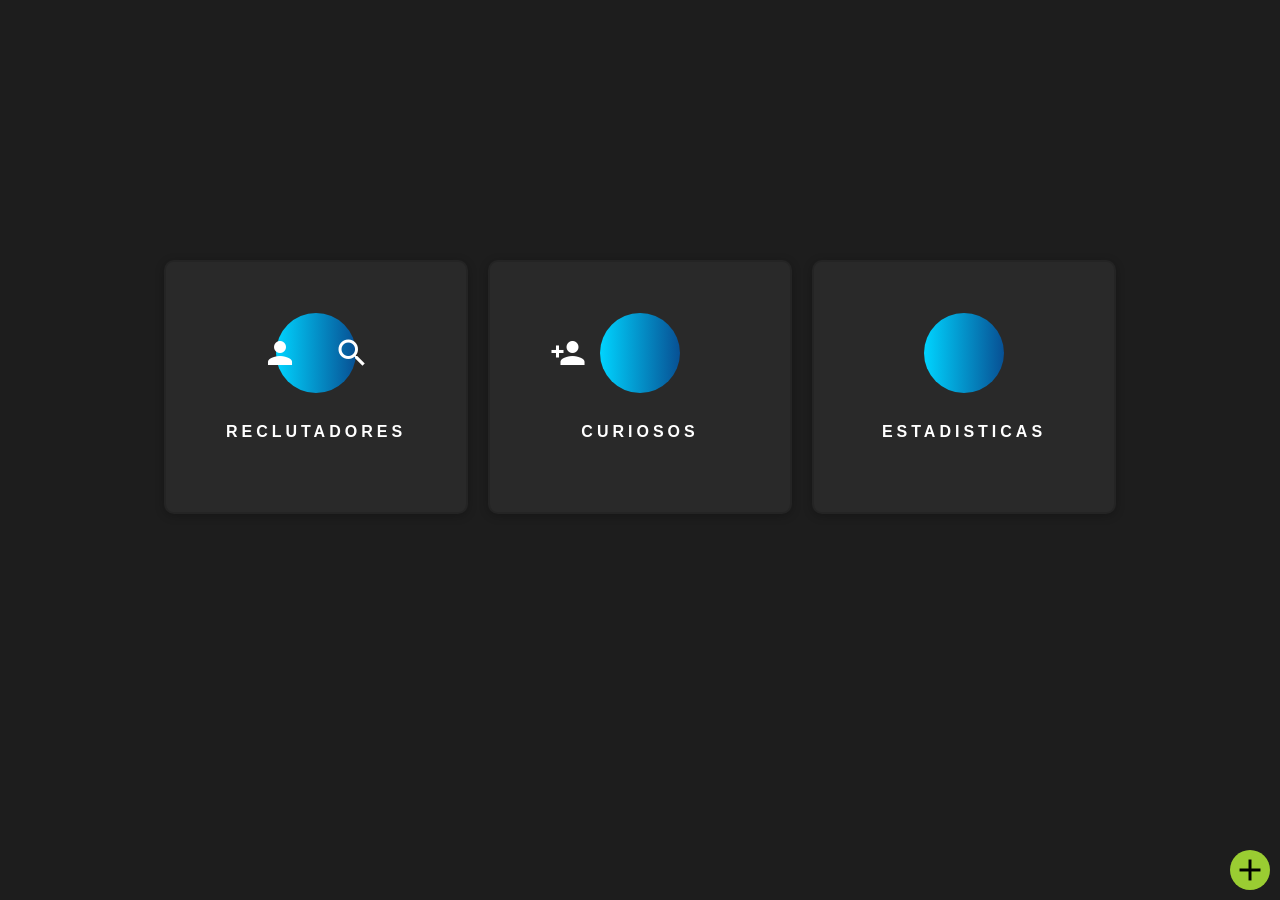
==== index.html @ c672e55d "sccs problems fixed" ====
<!DOCTYPE html>
<html lang="en">
<head>
  <meta charset="UTF-8">
  <meta http-equiv="X-UA-Compatible" content="IE=edge">
  <meta name="viewport" content="width=device-width, initial-scale=1.0">
  <title>Ricardo Yepez</title>
  <link href="assets/img/favicon.png" rel="icon" />
  <link href="https://fonts.googleapis.com/icon?family=Material+Icons" rel="stylesheet">
  <link href="assets/scss/style.css" rel="stylesheet">
  <link rel="stylesheet" href="https://maxcdn.bootstrapcdn.com/font-awesome/4.4.0/css/font-awesome.min.css">

</head>
<body>

<!-- about -->
<div class="about">
   <a class="bg_links social github icon" href="https://github.com/ricardoyepezz/" target="_blank">
      <i class="fa fa-github"></i>
   </a>
   <a class="bg_links social linkedin icon" href="https://www.linkedin.com/in/ricardoyepez/" target="_blank">
    <i class="fa fa-linkedin"></i>
   </a>
   <a class="bg_links material-icons md-36">add</a>
</div>
<!-- end about -->
   
   <div class="content">
      <!-- card -->
      <a href="recruiter.html" class="card">
         
            <div class="icon"><i class="material-icons md-36">person_search</i></div>
            <p class="title">Reclutadores</p>
            <p class="text">Click para ver una versión corta de mi perfil.</p>
         
      </a>
      <!-- end card -->
      <!-- card -->
      <a href="people.html" class="card">
         
            <div class="icon boxes"><i class="material-icons md-36">person_add_alt</i></div>
            <p class="title">Curiosos</p>
            <p class="text">Click para ver una versión completa de mi perfil.</p>
         
      </a>
      <!-- end card -->
      <!-- card -->
      <div class="card">
         
            <div class="icon"><i class="material-icons md-36">insights</i></div>
            <p class="title">Estadisticas</p>
            <p class="text">Algunos datos curiosos de mi búsqueda.</p>
         
      </div>
      <!-- end card -->
   

   
   </div>
</div>
</body>
</html>
---- assets/scss/style.css ----
body {
  width: 100vw;
  background-color: #1d1d1d;
  margin: 0;
  font-family: "Open Sans", sans-serif;
}

.about {
  position: fixed;
  z-index: 10;
  bottom: 10px;
  right: 10px;
  width: 40px;
  height: 40px;
  display: flex;
  justify-content: flex-end;
  align-items: flex-end;
  transition: all 0.2s ease;
}
.about .bg_links {
  width: 40px;
  height: 40px;
  border-radius: 100%;
  display: flex;
  justify-content: center;
  align-items: center;
  background-color: yellowgreen;
  border-radius: 100%;
  -webkit-backdrop-filter: blur(5px);
  backdrop-filter: blur(5px);
  position: absolute;
}
.about .social {
  opacity: 0;
  right: 0;
  bottom: 0;
}
.about .social .icon {
  width: 100%;
  height: 100%;
  background-size: 20px;
  background-repeat: no-repeat;
  background-position: center;
  background-color: transparent;
  display: flex;
  transition: all 0.2s ease;
  opacity: 0;
  border-radius: 100%;
}
.about .social.portfolio {
  transition: all 0.8s ease;
}
.about .social.github {
  transition: all 0.3s ease;
}
.about .social.linkedin {
  transition: all 0.8s ease;
}
.about:hover {
  width: 105px;
  height: 105px;
  transition: all 0.6s cubic-bezier(0.64, 0.01, 0.07, 1.65);
}
.about:hover .logo {
  opacity: 1;
  transition: all 0.6s ease;
}
.about:hover .social {
  opacity: 1;
}
.about:hover .social:hover {
  background-size: 28px;
}
.about:hover .social:hover .icon {
  background-size: 65%;
  opacity: 1;
}
.about:hover .social.github {
  bottom: 45%;
  right: 45%;
  background: linear-gradient(90deg, #00d4ff, #092f79);
  opacity: 1;
  transition: all 0.3s ease;
}
.about:hover .social.linkedin {
  bottom: 0;
  right: calc(100% - 40px);
  background: linear-gradient(90deg, #00d4ff, #092f79);
  opacity: 1;
  transition: all 0.3s ease;
}

.wrapper {
  width: 100vw;
  margin: 0 auto;
  height: 400px;
  background-color: #161616;
  display: flex;
  justify-content: center;
  align-items: center;
  position: relative;
  transition: all 0.3s ease;
}

@media screen and (max-width: 767px) {
  .wrapper {
    height: 700px;
  }
}
.content {
  max-width: 1024px;
  width: 100%;
  padding: 0 4%;
  padding-top: 250px;
  margin: 0 auto;
  display: flex;
  justify-content: center;
  align-items: center;
}

@media screen and (max-width: 767px) {
  .content {
    padding-top: 300px;
    flex-direction: column;
  }
}
a {
  text-decoration: none;
}

.card {
  width: 100%;
  max-width: 300px;
  min-width: 200px;
  height: 250px;
  background-color: #292929;
  margin: 10px;
  border-radius: 10px;
  box-shadow: 0px 2px 10px rgba(0, 0, 0, 0.24);
  border: 2px solid rgba(7, 7, 7, 0.12);
  font-size: 16px;
  transition: all 0.3s ease;
  position: relative;
  display: flex;
  justify-content: center;
  align-items: center;
  flex-direction: column;
  cursor: pointer;
  transition: all 0.3s ease;
}

.icon {
  margin: 0 auto;
  width: 100%;
  height: 80px;
  max-width: 80px;
  background: linear-gradient(90deg, #00d4ff 0%, #092f79 50%, rgba(0, 0, 0, 0.28) 60%);
  border-radius: 100%;
  display: flex;
  justify-content: center;
  align-items: center;
  color: white;
  transition: all 0.8s ease;
  background-position: 0px;
  background-size: 200px;
}

.material-icons.md-18 {
  font-size: 18px;
}
.material-icons.md-24 {
  font-size: 24px;
}
.material-icons.md-36 {
  font-size: 36px;
}
.material-icons.md-48 {
  font-size: 48px;
}

.card .title {
  width: 100%;
  margin: 0;
  text-align: center;
  margin-top: 30px;
  color: white;
  font-weight: 600;
  text-transform: uppercase;
  letter-spacing: 4px;
}
.card .text {
  width: 80%;
  margin: 0 auto;
  font-size: 13px;
  text-align: center;
  margin-top: 20px;
  color: white;
  font-weight: 200;
  letter-spacing: 2px;
  opacity: 0;
  max-height: 0;
  transition: all 0.3s ease;
}
.card:hover {
  height: 270px;
}
.card:hover .info {
  height: 90%;
}
.card:hover .text {
  transition: all 0.3s ease;
  opacity: 1;
  max-height: 40px;
}
.card:hover .icon {
  background-position: -120px;
  transition: all 0.3s ease;
}
.card:hover .icon i {
  background: linear-gradient(90deg, #00d4ff, #092f79);
  -webkit-background-clip: text;
  -webkit-text-fill-color: transparent;
  opacity: 1;
  transition: all 0.3s ease;
}

/*# sourceMappingURL=style.css.map *//*# sourceMappingURL=style.css.map */
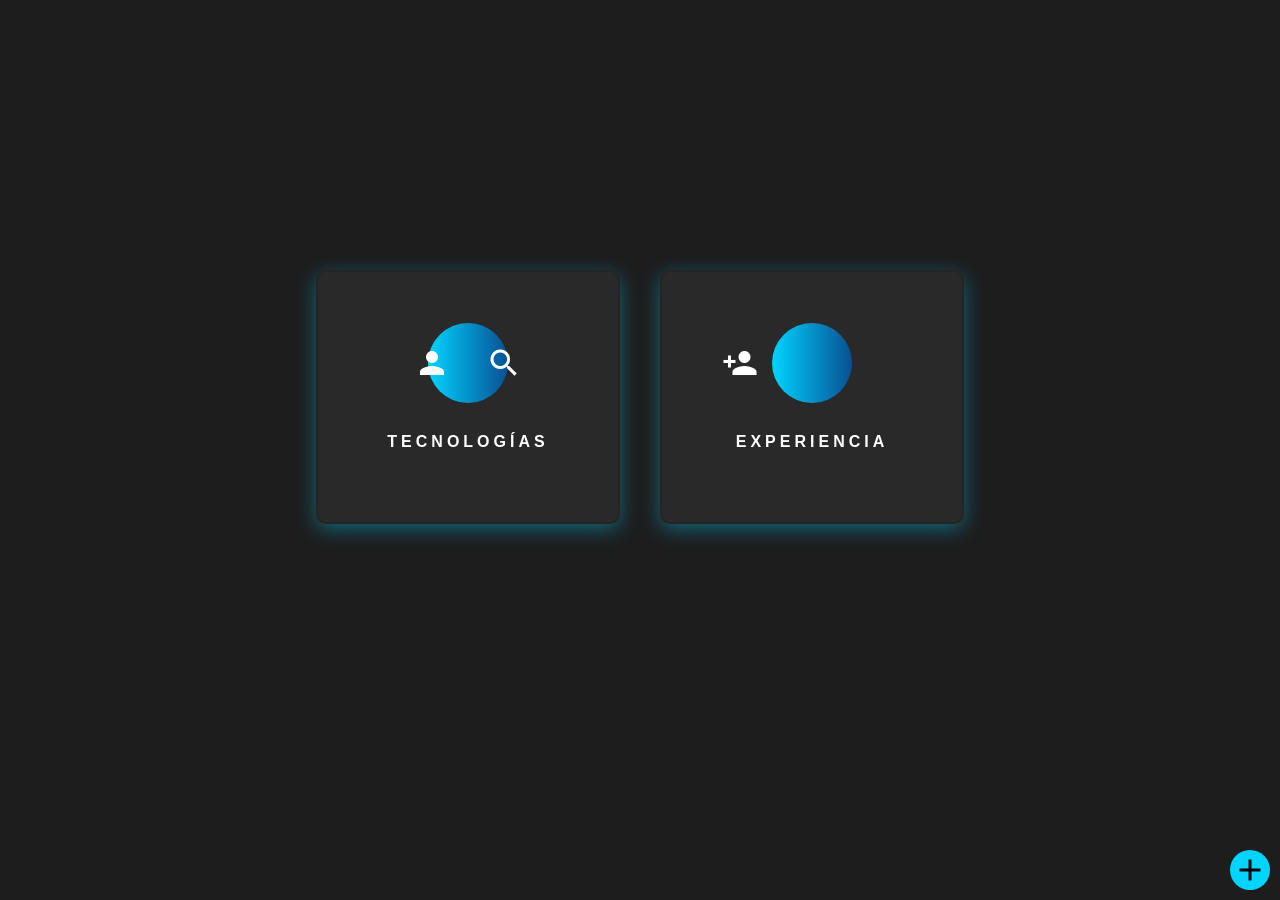
==== commit 7bf9b169: "new box-shadow for cards" ====
--- a/index.html
+++ b/index.html
@@ -30,8 +30,8 @@
       <a href="recruiter.html" class="card">
          
             <div class="icon"><i class="material-icons md-36">person_search</i></div>
-            <p class="title">Reclutadores</p>
-            <p class="text">Click para ver una versión corta de mi perfil.</p>
+            <p class="title">Tecnologías</p>
+            <p class="text">Click para las tecnologías que manejo</p>
          
       </a>
       <!-- end card -->
@@ -39,12 +39,12 @@
       <a href="people.html" class="card">
          
             <div class="icon boxes"><i class="material-icons md-36">person_add_alt</i></div>
-            <p class="title">Curiosos</p>
-            <p class="text">Click para ver una versión completa de mi perfil.</p>
+            <p class="title">Experiencia</p>
+            <p class="text">Click para ver un poco de mi experiencia y proyectos</p>
          
       </a>
       <!-- end card -->
-      <!-- card -->
+      <!-- card 
       <div class="card">
          
             <div class="icon"><i class="material-icons md-36">insights</i></div>
@@ -52,7 +52,7 @@
             <p class="text">Algunos datos curiosos de mi búsqueda.</p>
          
       </div>
-      <!-- end card -->
+       end card -->
    
 
    
--- a/assets/scss/style.css
+++ b/assets/scss/style.css
@@ -24,7 +24,7 @@
   display: flex;
   justify-content: center;
   align-items: center;
-  background-color: yellowgreen;
+  background-color: #00d4ff;
   border-radius: 100%;
   -webkit-backdrop-filter: blur(5px);
   backdrop-filter: blur(5px);
@@ -129,14 +129,14 @@
 }
 
 .card {
+  box-shadow: rgba(0, 213, 255, 0.4) 0px 5px 20px;
   width: 100%;
   max-width: 300px;
   min-width: 200px;
   height: 250px;
   background-color: #292929;
-  margin: 10px;
+  margin: 20px;
   border-radius: 10px;
-  box-shadow: 0px 2px 10px rgba(0, 0, 0, 0.24);
   border: 2px solid rgba(7, 7, 7, 0.12);
   font-size: 16px;
   transition: all 0.3s ease;
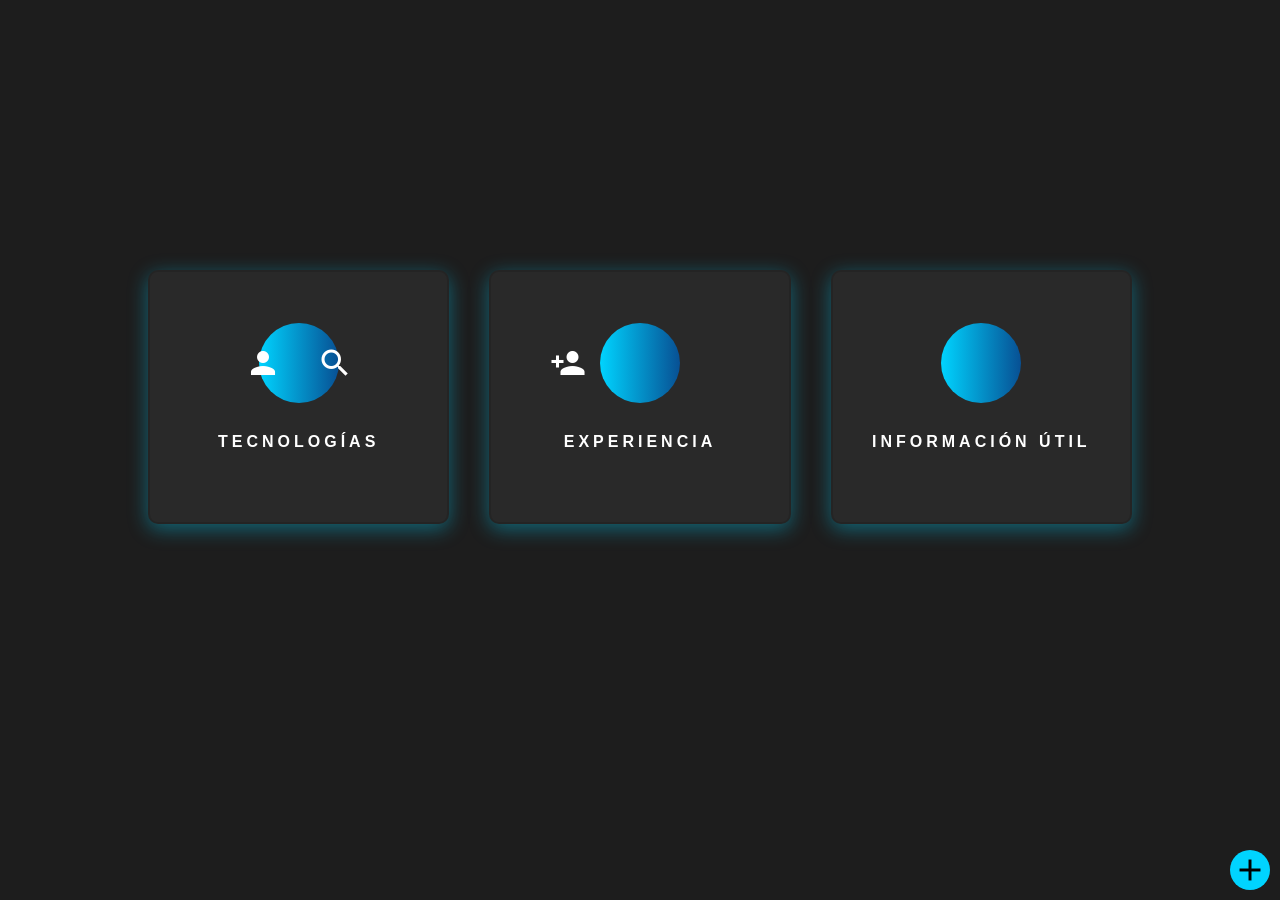
==== commit d22b6355: "info.html added" ====
--- a/index.html
+++ b/index.html
@@ -7,12 +7,12 @@
   <title>Ricardo Yepez</title>
   <link href="assets/img/favicon.png" rel="icon" />
   <link href="https://fonts.googleapis.com/icon?family=Material+Icons" rel="stylesheet">
+  <link rel="stylesheet" href="https://maxcdn.bootstrapcdn.com/font-awesome/4.4.0/css/font-awesome.min.css">
   <link href="assets/scss/style.css" rel="stylesheet">
-  <link rel="stylesheet" href="https://maxcdn.bootstrapcdn.com/font-awesome/4.4.0/css/font-awesome.min.css">
-
 </head>
 <body>
 
+   
 <!-- about -->
 <div class="about">
    <a class="bg_links social github icon" href="https://github.com/ricardoyepezz/" target="_blank">
@@ -27,7 +27,7 @@
    
    <div class="content">
       <!-- card -->
-      <a href="recruiter.html" class="card">
+      <a href="skills.html" class="card">
          
             <div class="icon"><i class="material-icons md-36">person_search</i></div>
             <p class="title">Tecnologías</p>
@@ -44,15 +44,15 @@
          
       </a>
       <!-- end card -->
-      <!-- card 
+      <!-- card -->
       <div class="card">
          
             <div class="icon"><i class="material-icons md-36">insights</i></div>
-            <p class="title">Estadisticas</p>
-            <p class="text">Algunos datos curiosos de mi búsqueda.</p>
+            <p class="title">Información Útil</p>
+            <p class="text">Algunos enlaces interesantes que me sirvieron en mi búsqueda.</p>
          
       </div>
-       end card -->
+      <!-- end card -->
    
 
    
--- a/assets/scss/style.css
+++ b/assets/scss/style.css
@@ -154,7 +154,12 @@
   width: 100%;
   height: 80px;
   max-width: 80px;
-  background: linear-gradient(90deg, #00d4ff 0%, #092f79 50%, rgba(0, 0, 0, 0.28) 60%);
+  background: linear-gradient(
+    90deg,
+    #00d4ff 0%,
+    #092f79 50%,
+    rgba(0, 0, 0, 0.28) 60%
+  );
   border-radius: 100%;
   display: flex;
   justify-content: center;
@@ -224,4 +229,4 @@
   transition: all 0.3s ease;
 }
 
-/*# sourceMappingURL=style.css.map *//*# sourceMappingURL=style.css.map */+/*# sourceMappingURL=style.css.map */ /*# sourceMappingURL=style.css.map */
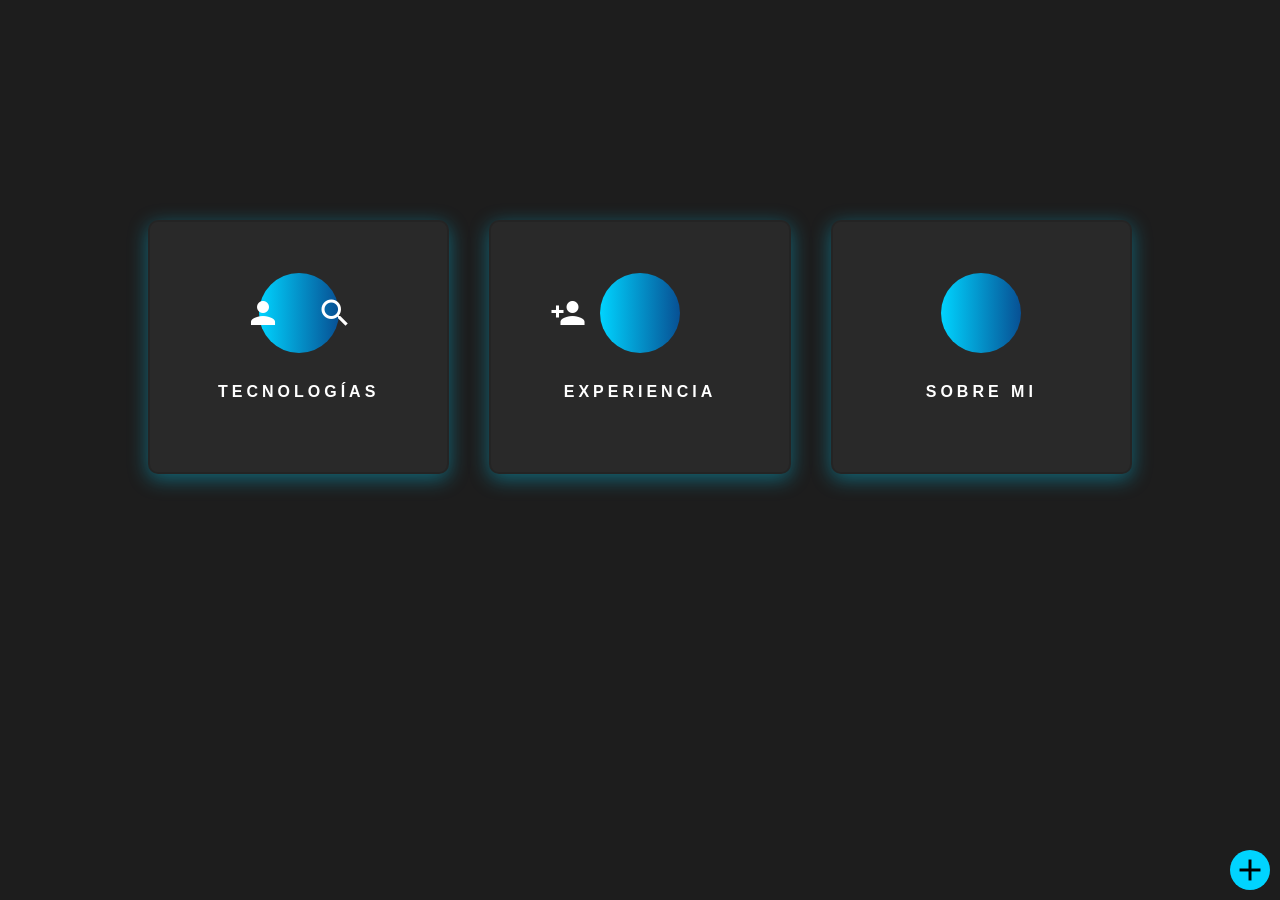
==== commit b2feb27a: "projects page added" ====
--- a/index.html
+++ b/index.html
@@ -48,7 +48,7 @@
       <div class="card">
          
             <div class="icon"><i class="material-icons md-36">insights</i></div>
-            <p class="title">Información Útil</p>
+            <p class="title">Sobre Mi</p>
             <p class="text">Algunos enlaces interesantes que me sirvieron en mi búsqueda.</p>
          
       </div>
--- a/assets/scss/style.css
+++ b/assets/scss/style.css
@@ -111,7 +111,7 @@
   max-width: 1024px;
   width: 100%;
   padding: 0 4%;
-  padding-top: 250px;
+  padding-top: 200px;
   margin: 0 auto;
   display: flex;
   justify-content: center;
@@ -154,12 +154,7 @@
   width: 100%;
   height: 80px;
   max-width: 80px;
-  background: linear-gradient(
-    90deg,
-    #00d4ff 0%,
-    #092f79 50%,
-    rgba(0, 0, 0, 0.28) 60%
-  );
+  background: linear-gradient(90deg, #00d4ff 0%, #092f79 50%, rgba(0, 0, 0, 0.28) 60%);
   border-radius: 100%;
   display: flex;
   justify-content: center;
@@ -229,4 +224,4 @@
   transition: all 0.3s ease;
 }
 
-/*# sourceMappingURL=style.css.map */ /*# sourceMappingURL=style.css.map */
+/*# sourceMappingURL=style.css.map *//*# sourceMappingURL=style.css.map */
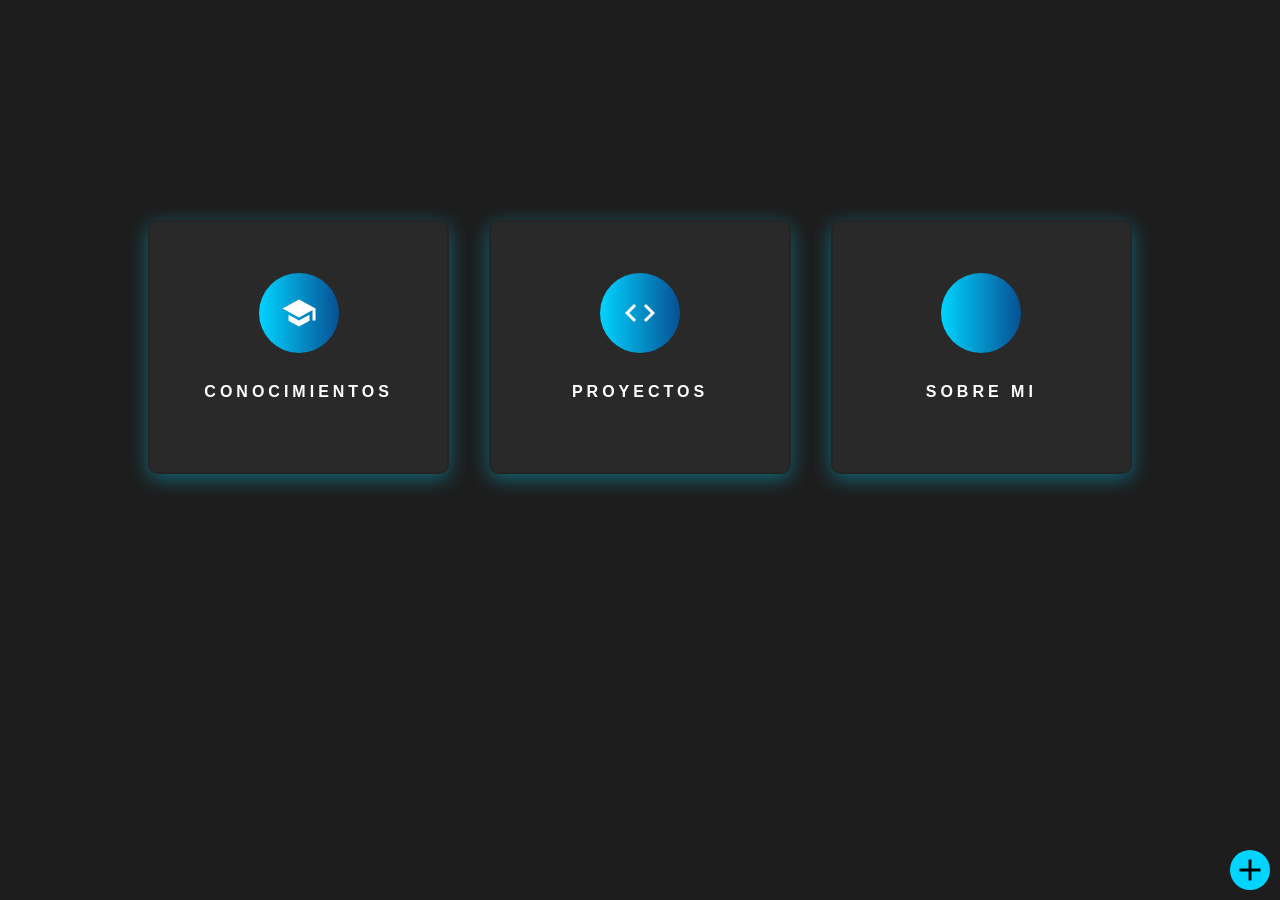
==== commit 9146aa80: "projects & about html done" ====
--- a/index.html
+++ b/index.html
@@ -29,29 +29,30 @@
       <!-- card -->
       <a href="skills.html" class="card">
          
-            <div class="icon"><i class="material-icons md-36">person_search</i></div>
-            <p class="title">Tecnologías</p>
+            <div class="icon"><i class="material-icons md-36">school</i></div>
+            <p class="title">Conocimientos</p>
             <p class="text">Click para las tecnologías que manejo</p>
          
       </a>
       <!-- end card -->
       <!-- card -->
-      <a href="people.html" class="card">
+      <a href="projects.html" class="card">
          
-            <div class="icon boxes"><i class="material-icons md-36">person_add_alt</i></div>
-            <p class="title">Experiencia</p>
+            <div class="icon boxes"><i class="material-icons md-36">code</i></div>
+            <p class="title">Proyectos</p>
             <p class="text">Click para ver un poco de mi experiencia y proyectos</p>
          
       </a>
       <!-- end card -->
       <!-- card -->
-      <div class="card">
+      <a href="about.html" class="card">
+
          
             <div class="icon"><i class="material-icons md-36">insights</i></div>
             <p class="title">Sobre Mi</p>
             <p class="text">Algunos enlaces interesantes que me sirvieron en mi búsqueda.</p>
          
-      </div>
+      </a>
       <!-- end card -->
    
 
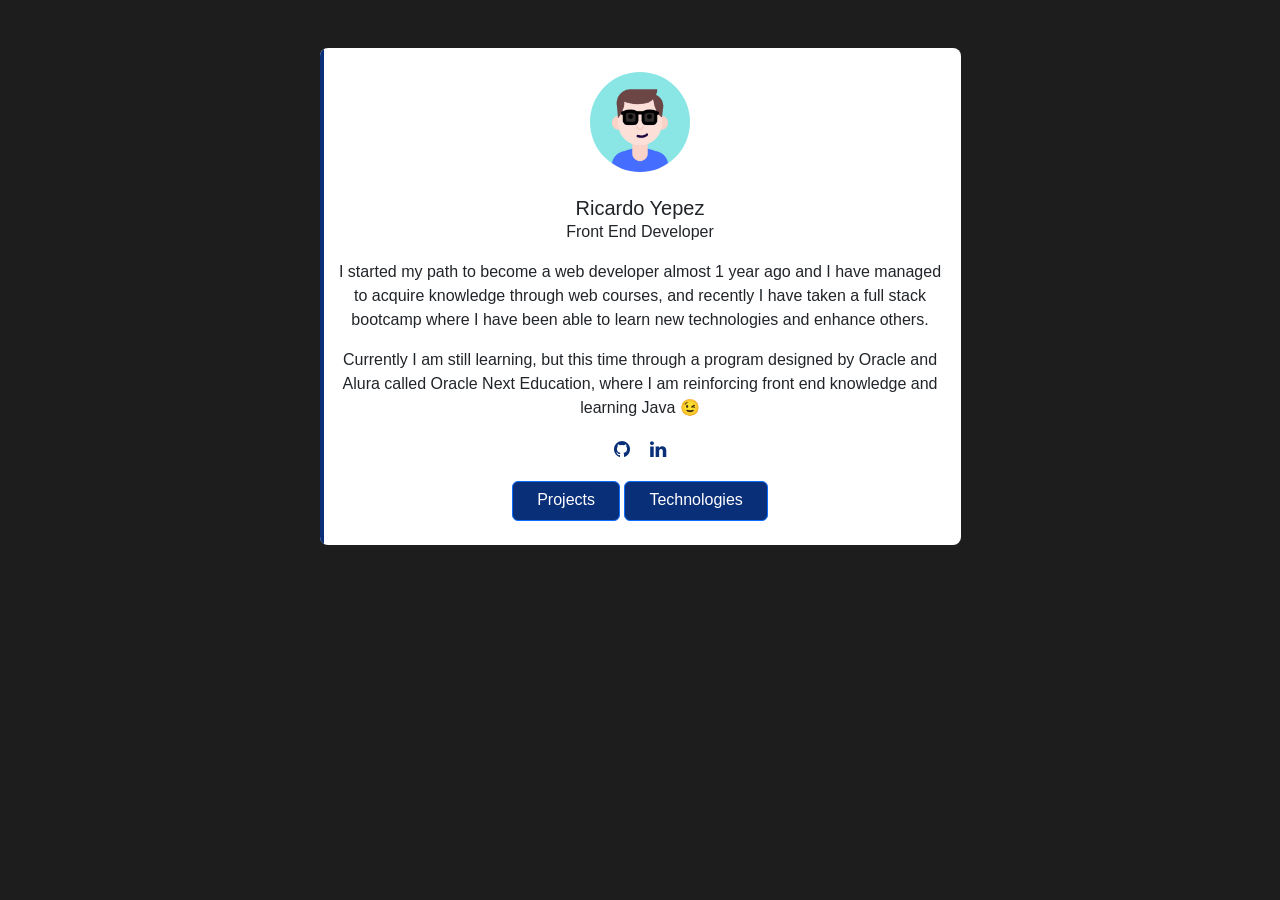
==== commit b0924cc7: "website done" ====
--- a/index.html
+++ b/index.html
@@ -1,63 +1,83 @@
 <!DOCTYPE html>
 <html lang="en">
-<head>
-  <meta charset="UTF-8">
-  <meta http-equiv="X-UA-Compatible" content="IE=edge">
-  <meta name="viewport" content="width=device-width, initial-scale=1.0">
-  <title>Ricardo Yepez</title>
-  <link href="assets/img/favicon.png" rel="icon" />
-  <link href="https://fonts.googleapis.com/icon?family=Material+Icons" rel="stylesheet">
-  <link rel="stylesheet" href="https://maxcdn.bootstrapcdn.com/font-awesome/4.4.0/css/font-awesome.min.css">
-  <link href="assets/scss/style.css" rel="stylesheet">
-</head>
-<body>
+  <head>
+    <meta charset="UTF-8" />
+    <meta http-equiv="X-UA-Compatible" content="IE=edge" />
+    <meta name="viewport" content="width=device-width, initial-scale=1.0" />
+    <link
+      href="https://cdn.jsdelivr.net/npm/bootstrap@5.0.2/dist/css/bootstrap.min.css"
+      rel="stylesheet"
+      integrity="sha384-EVSTQN3/azprG1Anm3QDgpJLIm9Nao0Yz1ztcQTwFspd3yD65VohhpuuCOmLASjC"
+      crossorigin="anonymous"
+    />
+    <title>Ricardo Yepez - About</title>
+    <link href="assets/img/favicon.png" rel="icon" />
+    <link href="assets/css/about.css" rel="stylesheet" />
 
-   
-<!-- about -->
-<div class="about">
-   <a class="bg_links social github icon" href="https://github.com/ricardoyepezz/" target="_blank">
-      <i class="fa fa-github"></i>
-   </a>
-   <a class="bg_links social linkedin icon" href="https://www.linkedin.com/in/ricardoyepez/" target="_blank">
-    <i class="fa fa-linkedin"></i>
-   </a>
-   <a class="bg_links material-icons md-36">add</a>
-</div>
-<!-- end about -->
-   
-   <div class="content">
-      <!-- card -->
-      <a href="skills.html" class="card">
-         
-            <div class="icon"><i class="material-icons md-36">school</i></div>
-            <p class="title">Conocimientos</p>
-            <p class="text">Click para las tecnologías que manejo</p>
-         
-      </a>
-      <!-- end card -->
-      <!-- card -->
-      <a href="projects.html" class="card">
-         
-            <div class="icon boxes"><i class="material-icons md-36">code</i></div>
-            <p class="title">Proyectos</p>
-            <p class="text">Click para ver un poco de mi experiencia y proyectos</p>
-         
-      </a>
-      <!-- end card -->
-      <!-- card -->
-      <a href="about.html" class="card">
+    <link
+      href="https://fonts.googleapis.com/icon?family=Material+Icons"
+      rel="stylesheet"
+    />
+    <link
+      rel="stylesheet"
+      href="https://maxcdn.bootstrapcdn.com/font-awesome/4.4.0/css/font-awesome.min.css"
+    />
+  </head>
+  <body>
+        <div class="container mt-5">
+        <div class="row d-flex justify-content-center">
+            <div class="col-md-7">
+            <div class="card p-3 py-4">
+                <div class="text-center">
+                <img
+                    src="/assets/img/avatar.png"
+                    width="100"
+                    class="rounded-circle"
+                />
+                </div>
 
-         
-            <div class="icon"><i class="material-icons md-36">insights</i></div>
-            <p class="title">Sobre Mi</p>
-            <p class="text">Algunos enlaces interesantes que me sirvieron en mi búsqueda.</p>
-         
-      </a>
-      <!-- end card -->
-   
+                <div class="text-center mt-3">
+                
+                <h5 class="mt-2 mb-0">Ricardo Yepez</h5>
+                <span>Front End Developer</span>
 
-   
-   </div>
-</div>
-</body>
-</html>+                <div class=" mt-3">
+                    <p>
+                    I started my path to become a web developer almost 1 year ago
+                    and I have managed to acquire knowledge through web courses,
+                    and recently I have taken a full stack bootcamp where I have
+                    been able to learn new technologies and enhance others.
+                    </p>
+
+                    <p>
+                        Currently I am still learning, but this time through a program designed by Oracle and Alura called Oracle Next Education, where I am reinforcing front end knowledge and learning Java 😉
+                    </p>
+                </div>
+
+                <ul class="social-list">
+                    <li><a
+                        href="https://github.com/ricardoyepezz/"
+                        target="_blank"
+                    >
+                        <i class="fa fa-github"></i>
+                    </a></li>
+                    <li><a
+                        href="https://www.linkedin.com/in/ricardoyepez/"
+                        target="_blank"
+                    >
+                        <i class="fa fa-linkedin"></i>
+                    </a></li>
+                </ul>
+
+                <div class="buttons">
+                    <a href="projects.html" class="btn btn-outline-primary px-4">Projects</a>
+                    <a href="skills.html" class="btn btn-outline-primary px-4">Technologies</a>
+                    <!-- <a class="btn btn-primary px-4">Contact</a> -->
+                </div>
+                </div>
+            </div>
+            </div>
+        </div>
+        </div>
+  </body>
+</html>
--- a/assets/css/about.css
+++ b/assets/css/about.css
@@ -0,0 +1,76 @@
+body {
+  background-color: #1d1d1d;
+  font-family: "Open Sans", sans-serif;
+  display: flex;
+  padding: 0;
+  justify-content: center;
+  align-items: center;
+}
+
+.card {
+  border: none;
+  position: relative;
+  overflow: hidden;
+  border-radius: 8px;
+  cursor: pointer;
+}
+
+.card:before {
+  content: "";
+  position: absolute;
+  left: 0;
+  top: 0;
+  width: 4px;
+  height: 100%;
+  background-color: #092f79;
+  transform: scaleY(1);
+  transition: all 0.5s;
+  transform-origin: bottom;
+}
+
+.card:after {
+  content: "";
+  position: absolute;
+  left: 0;
+  top: 0;
+  width: 4px;
+  height: 100%;
+  background-color: #00d4ff;
+  transform: scaleY(0);
+  transition: all 0.5s;
+  transform-origin: bottom;
+}
+
+.card:hover::after {
+  transform: scaleY(1);
+}
+
+.fonts {
+  font-size: 11px;
+}
+
+.social-list {
+  display: flex;
+  list-style: none;
+  justify-content: center;
+  padding: 0;
+}
+
+.social-list li a {
+  padding: 10px;
+  color: #092f79;
+  font-size: 19px;
+}
+
+.buttons a {
+  color: white;
+  height: 40px;
+  background-color: #092f79;
+}
+
+.buttons a:hover {
+  border: none;
+  color: #fff;
+  height: 40px;
+  background-color: #00d4ff;
+}
